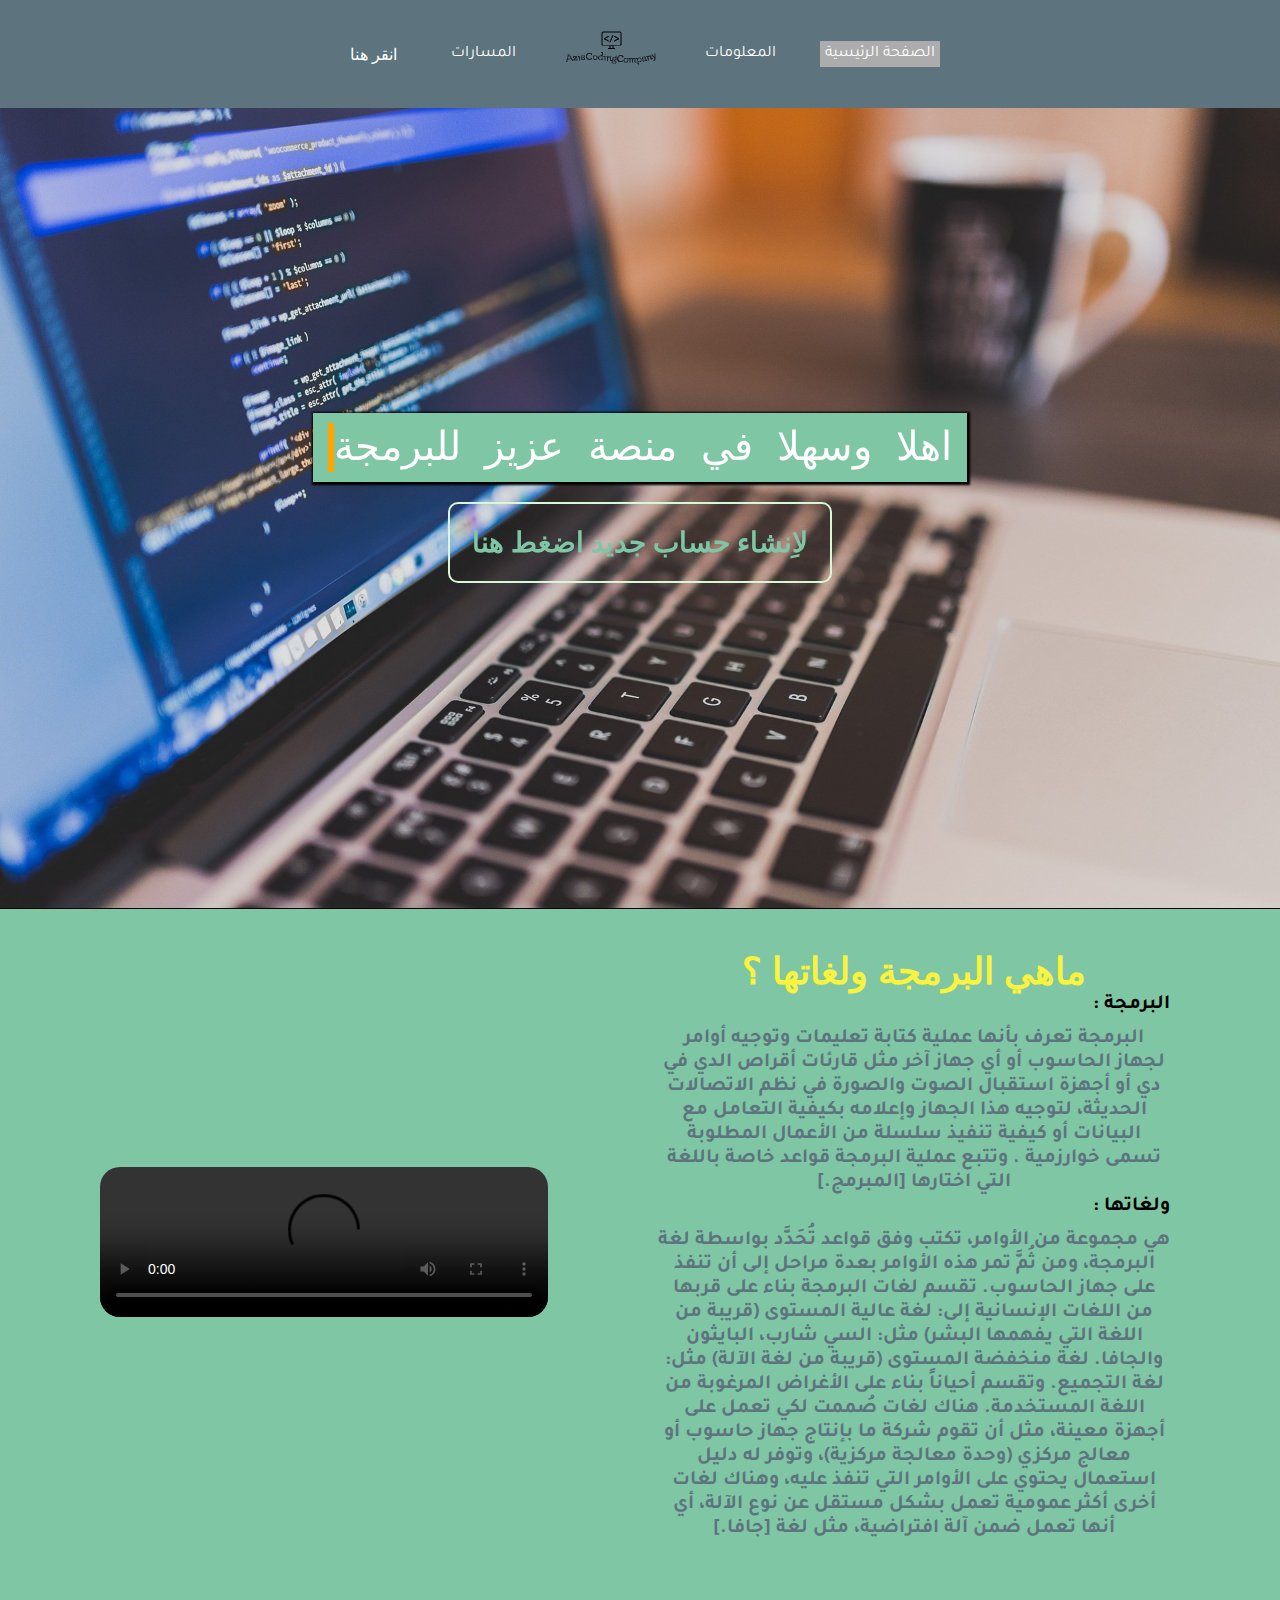
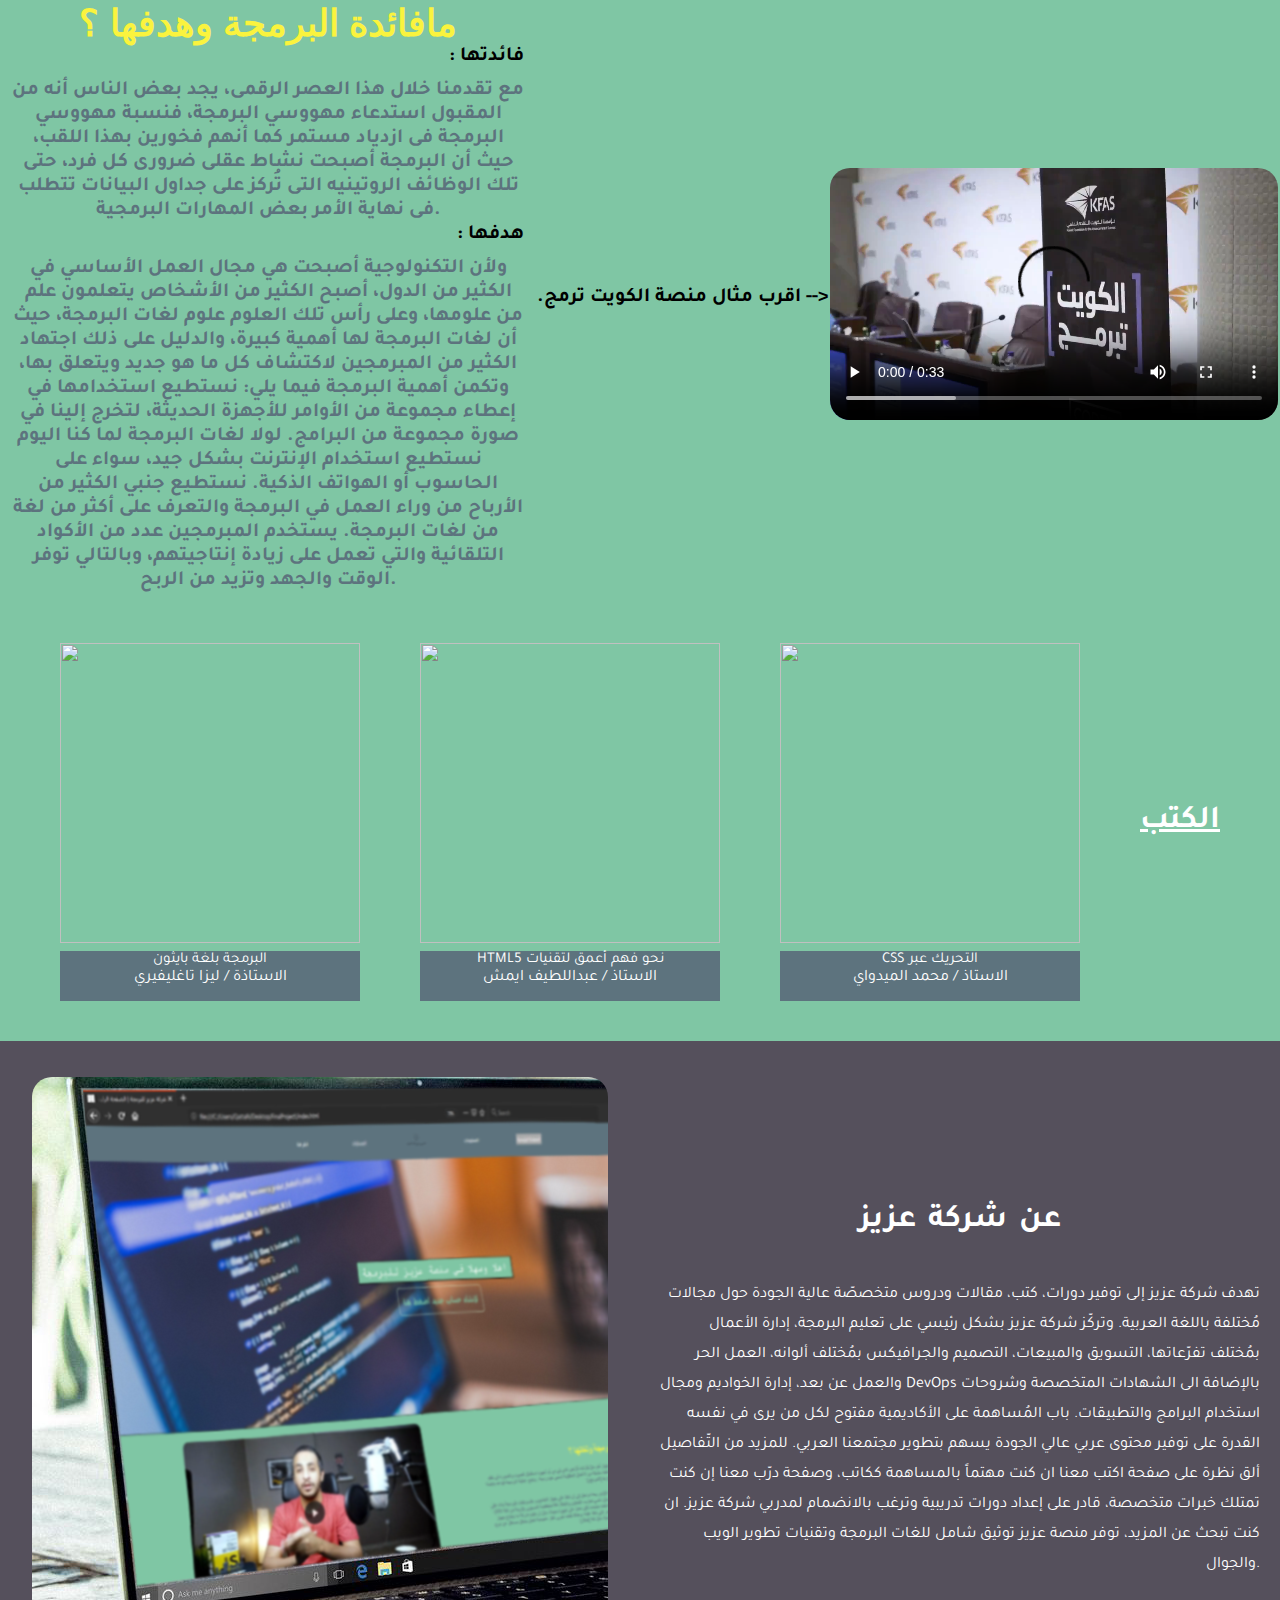
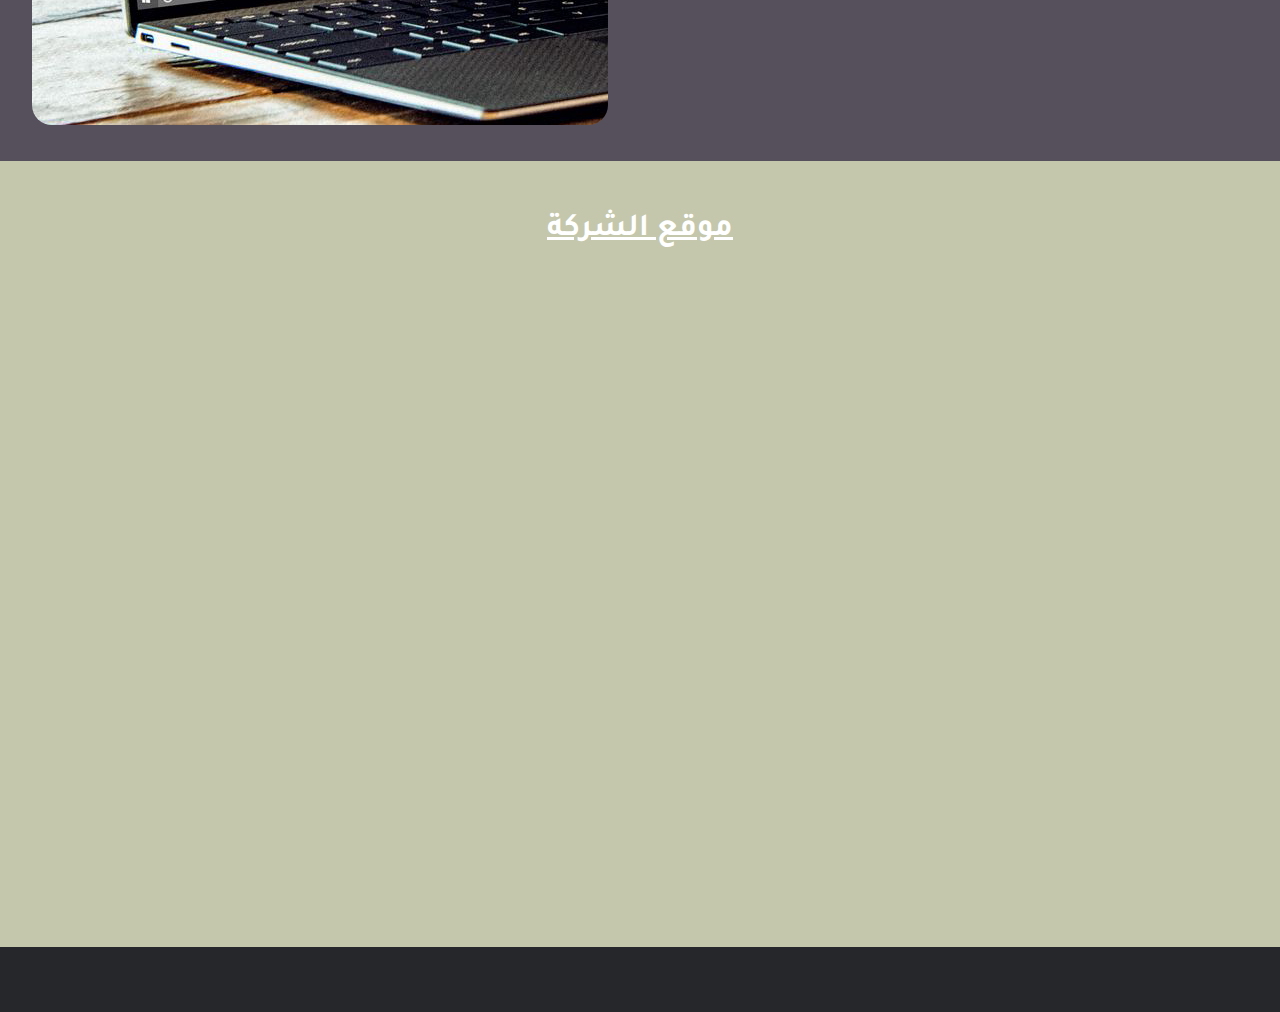
==== index.html @ f636e6cd "Before Final" ====
<!DOCTYPE html>
<html lang="en">
  <head>
    <link
      href="https://fonts.googleapis.com/css2?family=Tajawal:wght@500&display=swap"
      rel="stylesheet"
    />
    <link href="https://unpkg.com/aos@2.3.1/dist/aos.css" rel="stylesheet" />
    <link rel="stylesheet" href="CSS/style.css" />
    <link rel="icon" href="Add-Ons/Screenshot_9.png" />

    <meta charset="UTF-8" />
    <meta name="viewport" content="width=device-width, initial-scale=1.0" />
    <title>شركة عزيز للبرمجة | الصفحة الرئيسية</title>
  </head>
  <body>
    <!-- onload="myFunction()" style="margin: 0;"
    <div id="loader"></div>

    <div style="display: none;" id="myDiv" class="animate-bottom"> -->
    <div class="header">
      <ul>
        <li><a href="index.html" id="Main">الصفحة الرئيسية</a></li>
        <li><a href="index2.html">المعلومات</a></li>
        <li>
          <img
            src="Add-Ons/9ea44d23-1587-4866-b4d6-27db71007677_200x200.png"
            alt=""
          />
        </li>
        <li><a href="index3.html">المسارات</a></li>
        <li>
          <div class="dropdown">
            <button class="dropbtn">انقر هنا</button>
            <div class="dropdown-content">
              <a href="SignIn.html">تسجيل دخول</a>
              <a href="HelpMe.html">المساعدة</a>
            </div>
          </div>
        </li>
      </ul>
    </div>
    <div class="container">
      <div class="background">
        <div data-aos="fade-up" class="Text-One">
          <p style="direction: rtl;">اهلا وسهلا في منصة عزيز للبرمجة</p>
        </div>
        <div data-aos="fade-up">
          <div class="Text-Two">
            <button onclick="window.location.href = 'SignIn.html' ">
              لاِنشاء حساب جديد اضغط هنا
            </button>
          </div>
        </div>
      </div>
      <div class="container-intro">
        <div class="Programing-BackGround">
          <div class="Programming">
            <div class="content-1">
              <h1>ماهي البرمجة ولغاتها ؟</h1>
              <h3>: البرمجة</h3>
              <p>
                البرمجة تعرف بأنها عملية كتابة تعليمات وتوجيه أوامر لجهاز
                الحاسوب أو أي جهاز آخر مثل قارئات أقراص الدي في دي أو أجهزة
                استقبال الصوت والصورة في نظم الاتصالات الحديثة، لتوجيه هذا
                الجهاز وإعلامه بكيفية التعامل مع البيانات أو كيفية تنفيذ سلسلة
                من الأعمال المطلوبة تسمى خوارزمية . وتتبع عملية البرمجة قواعد
                خاصة باللغة التي اختارها [المبرمج.]
              </p>
              <h3>: ولغاتها</h3>
              <p>
                هي مجموعة من الأوامر، تكتب وفق قواعد تُحَدَّد بواسطة لغة
                البرمجة، ومن ثُمَّ تمر هذه الأوامر بعدة مراحل إلى أن تنفذ على
                جهاز الحاسوب. تقسم لغات البرمجة بناء على قربها من اللغات
                الإنسانية إلى: لغة عالية المستوى (قريبة من اللغة التي يفهمها
                البشر) مثل: السي شارب، البايثون والجافا. لغة منخفضة المستوى
                (قريبة من لغة الآلة) مثل: لغة التجميع. وتقسم أحياناً بناء على
                الأغراض المرغوبة من اللغة المستخدمة. هناك لغات صُممت لكي تعمل
                على أجهزة معينة، مثل أن تقوم شركة ما بإنتاج جهاز حاسوب أو معالج
                مركزي (وحدة معالجة مركزية)، وتوفر له دليل استعمال يحتوي على
                الأوامر التي تنفذ عليه، وهناك لغات أخرى أكثر عمومية تعمل بشكل
                مستقل عن نوع الآلة، أي أنها تعمل ضمن آلة افتراضية، مثل لغة
                [جافا.]
              </p>
            </div>
            <div class="video-1">
              <video controls>
                <source src="Videos/Programming.mp4" type="video/mp4" />
              </video>
            </div>
          </div>
          <div class="Programming-benefit">
            <div class="content-1">
              <h1>مافائدة البرمجة وهدفها ؟</h1>
              <h3>: فائدتها</h3>
              <p>
                مع تقدمنا خلال هذا العصر الرقمى، يجد بعض الناس أنه من المقبول
                استدعاء مهووسي البرمجة، فنسبة مهووسي البرمجة فى ازدياد مستمر كما
                أنهم فخورين بهذا اللقب، حيث أن البرمجة أصبحت نشاط عقلى ضرورى كل
                فرد، حتى تلك الوظائف الروتينيه التى تُركز على جداول البيانات
                تتطلب فى نهاية الأمر بعض المهارات البرمجية.
              </p>
              <h3>: هدفها</h3>
              <p>
                ولأن التكنولوجية أصبحت هي مجال العمل الأساسي في الكثير من الدول،
                أصبح الكثير من الأشخاص يتعلمون علم من علومها، وعلى رأس تلك
                العلوم علوم لغات البرمجة، حيث أن لغات البرمجة لها أهمية كبيرة،
                والدليل على ذلك اجتهاد الكثير من المبرمجين لاكتشاف كل ما هو جديد
                ويتعلق بها، وتكمن أهمية البرمجة فيما يلي: نستطيع استخدامها في
                إعطاء مجموعة من الأوامر للأجهزة الحديثة، لتخرج إلينا في صورة
                مجموعة من البرامج. لولا لغات البرمجة لما كنا اليوم نستطيع
                استخدام الإنترنت بشكل جيد، سواء على الحاسوب أو الهواتف الذكية.
                نستطيع جنبي الكثير من الأرباح من وراء العمل في البرمجة والتعرف
                على أكثر من لغة من لغات البرمجة. يستخدم المبرمجين عدد من الأكواد
                التلقائية والتي تعمل على زيادة إنتاجيتهم، وبالتالي توفر الوقت
                والجهد وتزيد من الربح.
              </p>
            </div>
            <div class="Example-1">
              <h1>.اقرب مثال منصة الكويت ترمج --></h1>
            </div>
            <div class="video-1">
              <video controls>
                <source src="Videos/ForWhat.mp4" type="video/mp4" />
              </video>
            </div>
          </div>
        </div>

        <div class="books">
          <div
            style="
              background-color: #7fc6a4;
              text-align: center;
              align-self: center;
            "
          >
            <h1 style="text-decoration: underline; color: #fff;">
              الكتب
            </h1>
          </div>
          <a href="PDF'S/CSS-Animation-Arabic.pdf" target="_blank">
            <!--First Book-->
            <div class="Book-1">
              <img
                src="https://academy.hsoub.com/uploads/pages_media/5_css3.png"
                alt=""
              />
              <div class="Text-box-book">
                <p class="headerbox">CSS التحريك عبر</p>
                <p>
                  الاستاذ / محمد الميدواي
                </p>
              </div>
            </div>
          </a>
          <!--First Book-->
          <!--Second Book-->
          <a href="PDF'S/Dive-Into-HTML5-Arabic-1.0.0.pdf" target="_blank">
            <div class="Book-2">
              <img
                src="https://academy.hsoub.com/uploads/pages_media/5_html5.png"
                alt=""
              />
              <div class="Text-box-book">
                <p class="headerbox">HTML5 نحو فهم أعمق لتقنيات</p>
                <p>الاستاذ / عبداللطيف ايمش</p>
              </div>
            </div>
          </a>
          <!--Second Book-->
          <!--Third Book-->
          <a href="PDF'S/code-in-python-3-ar-v1.0.0.pdf" target="_blank">
            <div class="Book-3">
              <img
                src="https://academy.hsoub.com/uploads/pages_media/5_python.png"
                alt=""
              />
              <div class="Text-box-book">
                <p class="headerbox">البرمجة بلغة بايثون</p>
                <p>الاستاذة / ليزا تاغليفيري</p>
              </div>
            </div>
          </a>
          <!--Third Book-->
        </div>

        <div class="AboutUs">
          <div class="outsideLogoimp">
            <div class="logo-Imp"></div>
          </div>
          <div class="contentsImp">
            <h1>عن شركة عزيز</h1>
            <p>
              تهدف شركة عزيز إلى توفير دورات، كتب، مقالات ودروس متخصصّة عالية
              الجودة حول مجالات مُختلفة باللغة العربية. وتركّز شركة عزيز بشكل
              رئيسي على تعليم البرمجة، إدارة الأعمال بمُختلف تفرّعاتها، التسويق
              والمبيعات، التصميم والجرافيكس بمُختلف ألوانه، العمل الحر والعمل عن
              بعد، إدارة الخواديم ومجال DevOps بالإضافة الى الشهادات المتخصصة
              وشروحات استخدام البرامج والتطبيقات. باب المُساهمة على الأكاديمية
              مفتوح لكل من يرى في نفسه القدرة على توفير محتوى عربي عالي الجودة
              يسهم بتطوير مجتمعنا العربي. للمزيد من التّفاصيل ألق نظرة على صفحة
              اكتب معنا ان كنت مهتماً بالمساهمة ككاتب، وصفحة درّب معنا إن كنت
              تمتلك خبرات متخصصة، قادر على إعداد دورات تدريبية وترغب بالانضمام
              لمدربي شركة عزيز. ان كنت تبحث عن المزيد، توفر منصة عزيز توثيق شامل
              للغات البرمجة وتقنيات تطوير الويب والجوال.
            </p>
          </div>
        </div>
        <div class="Little">
          <div class="FinalHeader">
            <h1>موقع الشركة</h1>
            <div class="FinalPara">
              <p>
                <iframe
                  src="https://www.google.com/maps/embed?pb=!1m18!1m12!1m3!1d111277.4397916573!2d47.906827799999995!3d29.357989399999997!2m3!1f0!2f0!3f0!3m2!1i1024!2i768!4f13.1!3m3!1m2!1s0x3fcf8f9c00297b37%3A0x14a7b24de6647d98!2sCODED!5e0!3m2!1sen!2skw!4v1595157235717!5m2!1sen!2skw"
                  width="600"
                  height="450"
                  frameborder="0"
                  style="border: 0;"
                  allowfullscreen=""
                  aria-hidden="false"
                  tabindex="0"
                ></iframe>
              </p>
            </div>
          </div>
        </div>
      </div>
    </div>

    <!-- Site footer -->
    <footer class="site-footer"></footer>
    <!-- </div>
    <script src="JS/script.js"></script> -->
    <script src="https://unpkg.com/aos@2.3.1/dist/aos.js"></script>
    <script>
      AOS.init();
    </script>
  </body>
</html>
---- CSS/style.css ----
* {
  margin: 0;
  padding: 0;
}
:root {
  --background-color--: #55505c;
  --main-color--: #5d737e;
  --text-color--: #ffffff;
  --Yellow--: #faf33e;
  --Eton--: #7fc6a4;
  --Nyanza: #d6f8d6;
}
body {
  background-color: var(--background-color--);
  font-family: "Tajawal", sans-serif;
}
/* Start Of Navbar */
.header {
  width: 100%;
  height: 20%;
  background-color: var(--main-color--);
  display: flex;
  justify-content: center;
}
.header ul {
  width: 50%;
  height: 100%;
  display: flex;
  justify-content: space-around;
  align-items: center;
  flex-direction: row-reverse;
}
.header li {
  list-style: none;
  /* padding: 17px; */
}
.header li a {
  color: var(--text-color--);
  text-decoration: none;
  padding: 5px;
}
#Main,
#info,
#Courses,
#Accounts,
#HelpMe,
#SignIn {
  background-color: #acacac;
}
.header li img {
  height: 100px;
}
/* Style The Dropdown Button */
.dropbtn {
  outline: none;
  color: var(--text-color--);
  padding: 10px;
  font-size: 16px;
  border: none;
  cursor: pointer;
  background: none;
}

/* The container <div> - needed to position the dropdown content */
.dropdown {
  position: relative;
  display: inline-block;
}

/* Dropdown Content (Hidden by Default) */
.dropdown-content {
  display: none;
  position: absolute;
  background-color: var(--main-color--);
  min-width: 160px;
  box-shadow: 0px 8px 16px 0px rgba(0, 0, 0, 0.2);
  z-index: 1;
}

/* Links inside the dropdown */
.dropdown-content a {
  color: black;
  padding: 12px 16px;
  text-decoration: none;
  display: block;
  text-align: right;
}

/* Change color of dropdown links on hover */
.dropdown-content a:hover {
  background-color: var(--Eton--);
}

/* Show the dropdown menu on hover */
.dropdown:hover .dropdown-content {
  display: block;
}

/* End Of Navbar */

/* Start Of body */
/* .container {
  width: 100%;
} */
.background {
  width: 100%;
  height: 800px;
  background: url("145364.jpg") no-repeat;
  background-size: cover;
  /*Flex*/
  display: flex;
  flex-direction: column;
  justify-content: center;
  align-items: center;
}
@keyframes mybackground {
  0% {
    opacity: 1;
  }
  50% {
    opacity: 0.5;
  }
  60% {
    opacity: 0.7;
  }
  100% {
    opacity: 1;
  }
}
.background {
  animation-name: mybackground;
  animation-duration: 1s; /* or: Xms */
  animation-direction: normal; /* or: normal */
  animation-timing-function: ease-in; /* or: ease, ease-in, ease-in-out, linear, cubic-bezier(x1, y1, x2, y2) */
}
.Text-One {
  padding: 10px 15px;
  box-shadow: 1px 1px 2px 2px;
  background-color: var(--Eton--);
}
.Text-One p {
  color: var(--Yellow--);
  font-size: 40px;
}
.Text-Two {
  margin: 20px auto;
}
.Text-Two button {
  padding: 22px;
  background: none;
  border: 2px solid var(--Nyanza);
  border-radius: 10px;
  outline: none;
  color: var(--Eton--);
  font-weight: bold;
  font-size: 28px;
  font-family: cursive;
}
.Text-Two button:hover {
  background-color: #ffffff;
}
.Text-Two button:active {
  background: none;
}
/* End Of body */
/* Start of introduction*/
.container-intro {
  border-top: 0.5px solid black;
}
.Programing-BackGround {
  background-color: var(--Eton--);
}
/* ماهي البرمجة ؟ */
.Programming {
  width: 100%;
  padding: 31px 0px;
  display: flex;
  flex-flow: row-reverse wrap;
  justify-content: space-evenly;
  align-items: center;
}
.content-1 {
  width: 40%;
  height: 100%;
  text-align: center;
  padding: 10px;
}
.content-1 h3 {
  text-align: right;
  font-size: 20px;
}
.content-1 h1 {
  color: var(--Yellow--);
  font-size: 37px;
  font-family: "Cairo", sans-serif;
}
.content-1 p {
  margin-top: 10px;
  color: var(--main-color--);
  font-size: 20px;
  font-weight: bold;
}
.video-1 {
  width: 35%;
  height: 100%;
}
.video-1 video {
  border-radius: 20px;
  outline: none;
  width: 100%;
  height: 100%;
}
.Programming-benefit {
  margin-top: 10px;
  width: 100%;
  display: flex;
  flex-wrap: wrap;
  justify-content: space-evenly;
  align-items: center;
}
.Example-1 h1 {
  font-size: 20px;
}
/* End of introduction*/
#loader {
  position: absolute;
  left: 50%;
  top: 50%;
  z-index: 1;
  width: 150px;
  height: 150px;
  margin: -75px 0 0 -75px;
  border: 16px solid #f3f3f3;
  border-radius: 50%;
  border-top: 16px solid #3498db;
  width: 120px;
  height: 120px;
  -webkit-animation: spin 2s linear infinite;
  animation: spin 2s linear infinite;
}

@-webkit-keyframes spin {
  0% {
    -webkit-transform: rotate(0deg);
  }
  100% {
    -webkit-transform: rotate(360deg);
  }
}

@keyframes spin {
  0% {
    transform: rotate(0deg);
  }
  100% {
    transform: rotate(360deg);
  }
}

/* Add animation to "page content" */
.animate-bottom {
  position: relative;
  -webkit-animation-name: animatebottom;
  -webkit-animation-duration: 1s;
  animation-name: animatebottom;
  animation-duration: 1s;
}

@-webkit-keyframes animatebottom {
  from {
    bottom: -100px;
    opacity: 0;
  }
  to {
    bottom: 0px;
    opacity: 1;
  }
}

@keyframes animatebottom {
  from {
    bottom: -100px;
    opacity: 0;
  }
  to {
    bottom: 0;
    opacity: 1;
  }
}

#myDiv {
  display: none;
  text-align: center;
}

/* DEMO-SPECIFIC STYLES */
.Text-One p {
  color: #fff;
  font-family: monospace;
  overflow: hidden; /* Ensures the content is not revealed until the animation */
  border-left: 0.15em solid orange; /* The typwriter cursor */
  white-space: nowrap; /* Keeps the content on a single line */
  margin: 0 auto; /* Gives that scrolling effect as the typing happens */
  animation: typing 3.5s steps(30, end), blink-caret 0.5s step-end infinite;
}

/* The typing effect */
@keyframes typing {
  from {
    width: 0;
  }
  to {
    width: 100%;
  }
}

/* The typewriter cursor effect */
@keyframes blink-caret {
  from,
  to {
    border-color: transparent;
  }
  50% {
    border-color: orange;
  }
}

.books {
  padding-top: 40px;
  padding-bottom: 40px;
  background-color: var(--Eton--);
  width: 100%;
  display: flex;
  flex-direction: row-reverse;
  justify-content: space-evenly;
}

.books img {
  width: 300px;
  height: 300px;
}
.books a {
  text-decoration: none;
  color: var(--text-color--);
}
.Book-1,
.Book-2,
.Book-3 {
  transition: all 0.3s ease-in;
}
.Book-1:hover,
.Book-2:hover,
.Book-3:hover {
  transform: scale(1.1);
  opacity: 0.5;
}
.Book-1:active,
.Book-2:active,
.Book-3:active {
  opacity: 1;
}
.Text-box-book {
  background-color: var(--main-color--);
  width: 100%;
  height: 50px;
  text-align: center;
}
.Text-box-book .headerbox {
  font-size: 15px;
}
.AboutUs {
  /* linear-gradient(var(--Nyanza), var(--Eton--)); */

  width: 100%;
  height: 80vh;
  text-align: center;
  display: flex;
  justify-content: space-between;
  overflow: auto;
  color: #fff;
}
.contentsImp {
  margin-top: 20px;
  width: 50%;
  align-self: center;
}
.contentsImp h1 {
  word-spacing: 4px;
  letter-spacing: 3px;
}
.contentsImp p {
  margin: 40px 20px;
  text-align: right;

  line-height: 30px;
}
.outsideLogoimp {
  width: 50%;
  display: flex;
  justify-content: center;
  align-items: center;
}
.logo-Imp {
  height: 90%;
  width: 90%;
  background-repeat: no-repeat;
  background-position: left;
  background-image: url("MyProfessional.png");
  border-radius: 20px;
}
.Little {
  width: 100%;
  text-align: center;
  background-color: #c4c7ab;
  display: flex;
  flex-direction: column;
  padding-bottom: 40px;
}
.FinalHeader h1 {
  margin-top: 50px;
  color: rgb(255, 255, 255);
  text-decoration: underline;
}
.FinalHeader iframe {
  margin-top: 50px;
  width: 800px;
  height: 600px;
}

.site-footer {
  background-color: #26272b;
  padding: 45px 0 20px;
  font-size: 15px;
  line-height: 24px;
  color: #737373;
}
.site-footer hr {
  border-top-color: #bbb;
  opacity: 0.5;
}
.site-footer hr.small {
  margin: 20px 0;
}
.site-footer h6 {
  color: #fff;
  font-size: 16px;
  text-transform: uppercase;
  margin-top: 5px;
  letter-spacing: 2px;
}
.site-footer a {
  color: #737373;
}
.site-footer a:hover {
  color: #3366cc;
  text-decoration: none;
}
.footer-links {
  padding-left: 0;
  list-style: none;
}
.footer-links li {
  display: block;
}
.footer-links a {
  color: #737373;
}
.footer-links a:active,
.footer-links a:focus,
.footer-links a:hover {
  color: #3366cc;
  text-decoration: none;
}
.footer-links.inline li {
  display: inline-block;
}
.site-footer .social-icons {
  text-align: right;
}
.site-footer .social-icons a {
  width: 40px;
  height: 40px;
  line-height: 40px;
  margin-left: 6px;
  margin-right: 0;
  border-radius: 100%;
  background-color: #33353d;
}
.copyright-text {
  margin: 0;
}
@media (max-width: 991px) {
  .site-footer [class^="col-"] {
    margin-bottom: 30px;
  }
}
@media (max-width: 767px) {
  .site-footer {
    padding-bottom: 0;
  }
  .site-footer .copyright-text,
  .site-footer .social-icons {
    text-align: center;
  }
}
.social-icons {
  padding-left: 0;
  margin-bottom: 0;
  list-style: none;
}
.social-icons li {
  display: inline-block;
  margin-bottom: 4px;
}
.social-icons li.title {
  margin-right: 15px;
  text-transform: uppercase;
  color: #96a2b2;
  font-weight: 700;
  font-size: 13px;
}
.social-icons a {
  background-color: #eceeef;
  color: #818a91;
  font-size: 16px;
  display: inline-block;
  line-height: 44px;
  width: 44px;
  height: 44px;
  text-align: center;
  margin-right: 8px;
  border-radius: 100%;
  -webkit-transition: all 0.2s linear;
  -o-transition: all 0.2s linear;
  transition: all 0.2s linear;
}
.social-icons a:active,
.social-icons a:focus,
.social-icons a:hover {
  color: #fff;
  background-color: #29aafe;
}
.social-icons.size-sm a {
  line-height: 34px;
  height: 34px;
  width: 34px;
  font-size: 14px;
}
.social-icons a.facebook:hover {
  background-color: #3b5998;
}
.social-icons a.twitter:hover {
  background-color: #00aced;
}
.social-icons a.linkedin:hover {
  background-color: #007bb6;
}
.social-icons a.dribbble:hover {
  background-color: #ea4c89;
}
@media (max-width: 767px) {
  .social-icons li.title {
    display: block;
    margin-right: 0;
    font-weight: 600;
  }
}
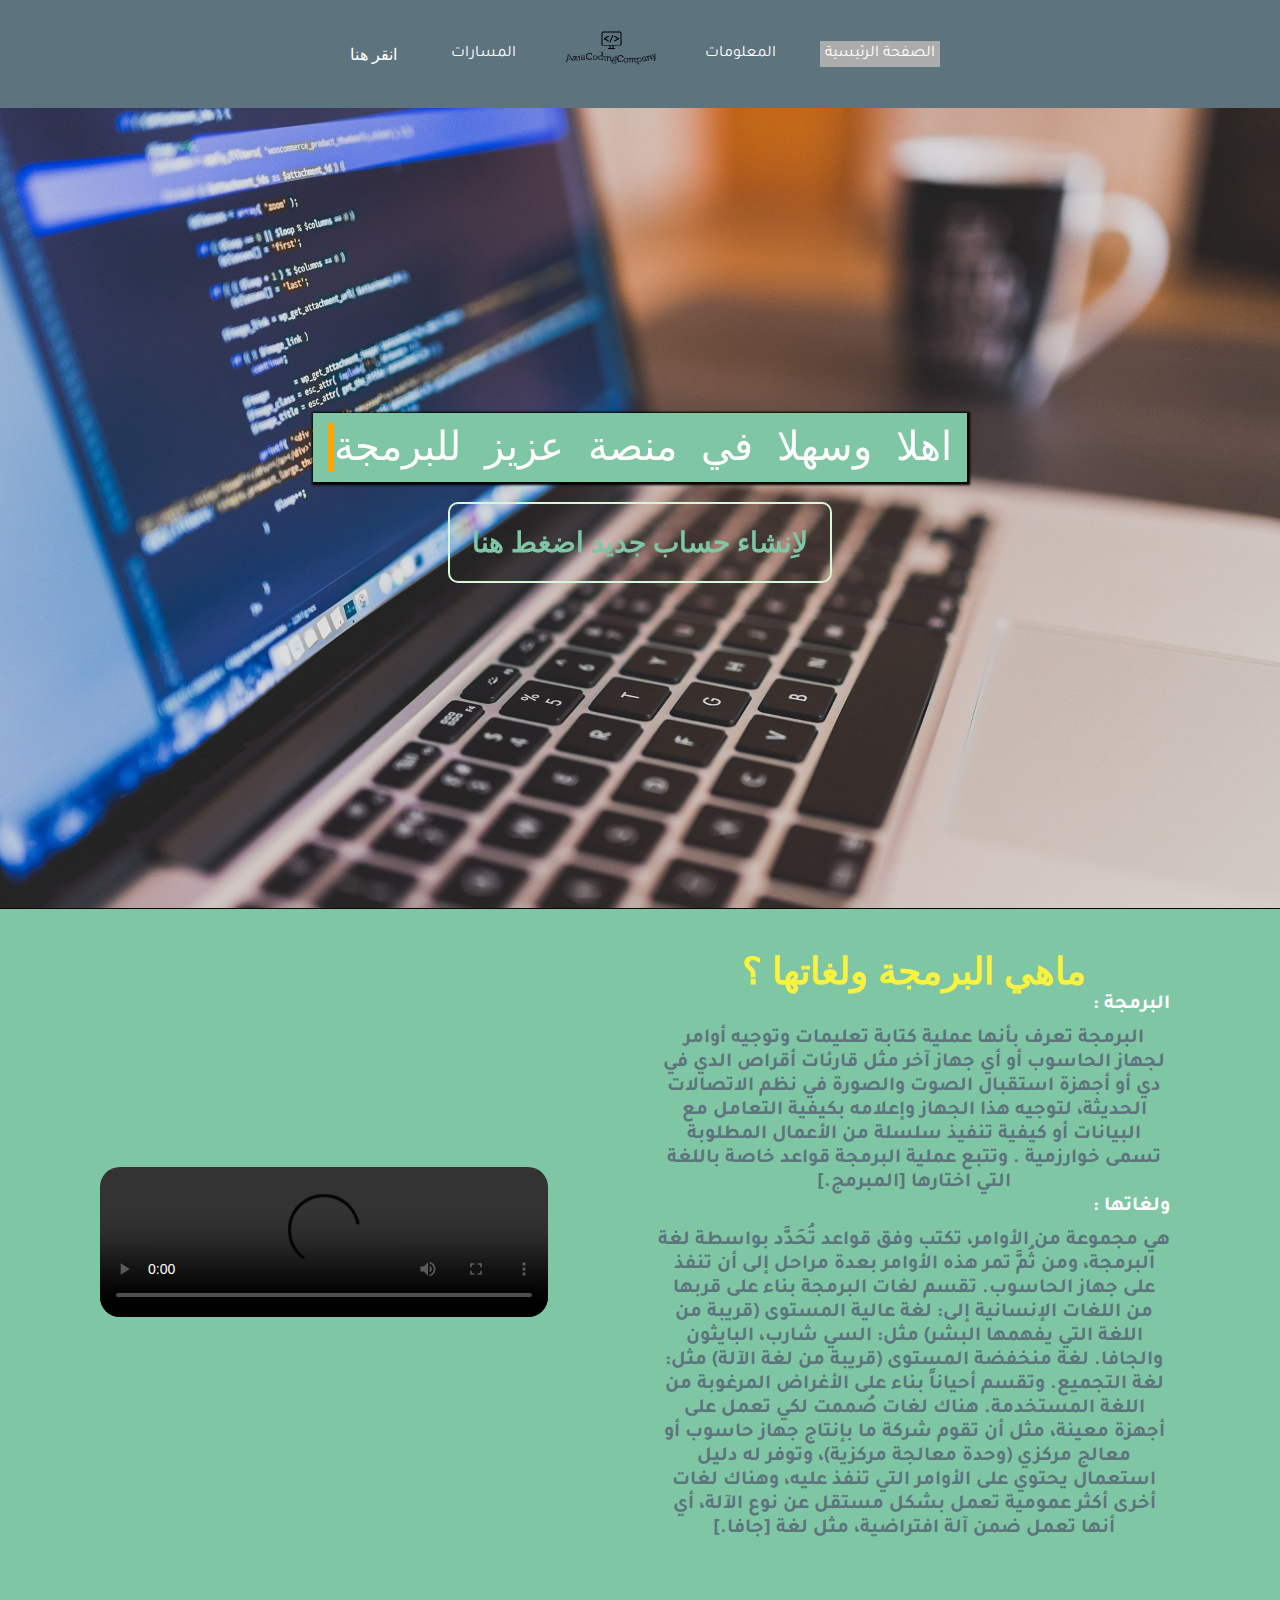
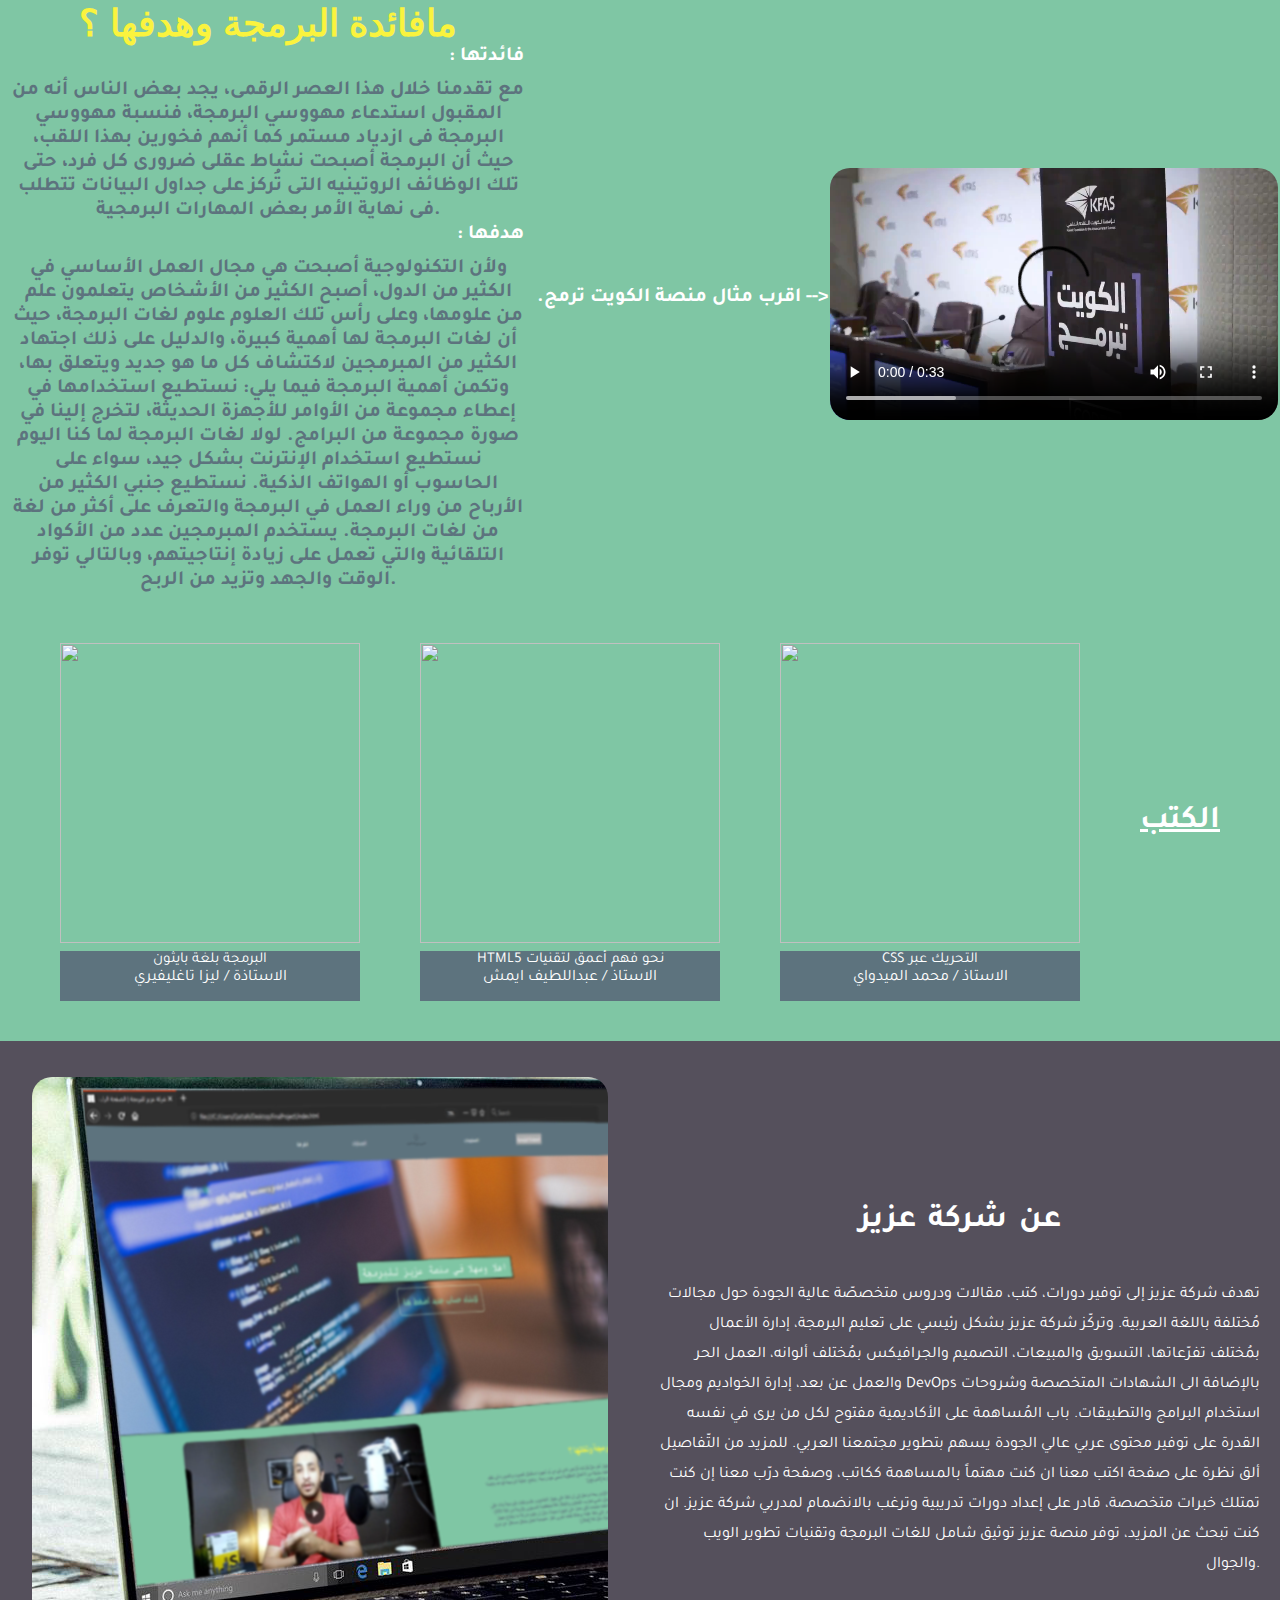
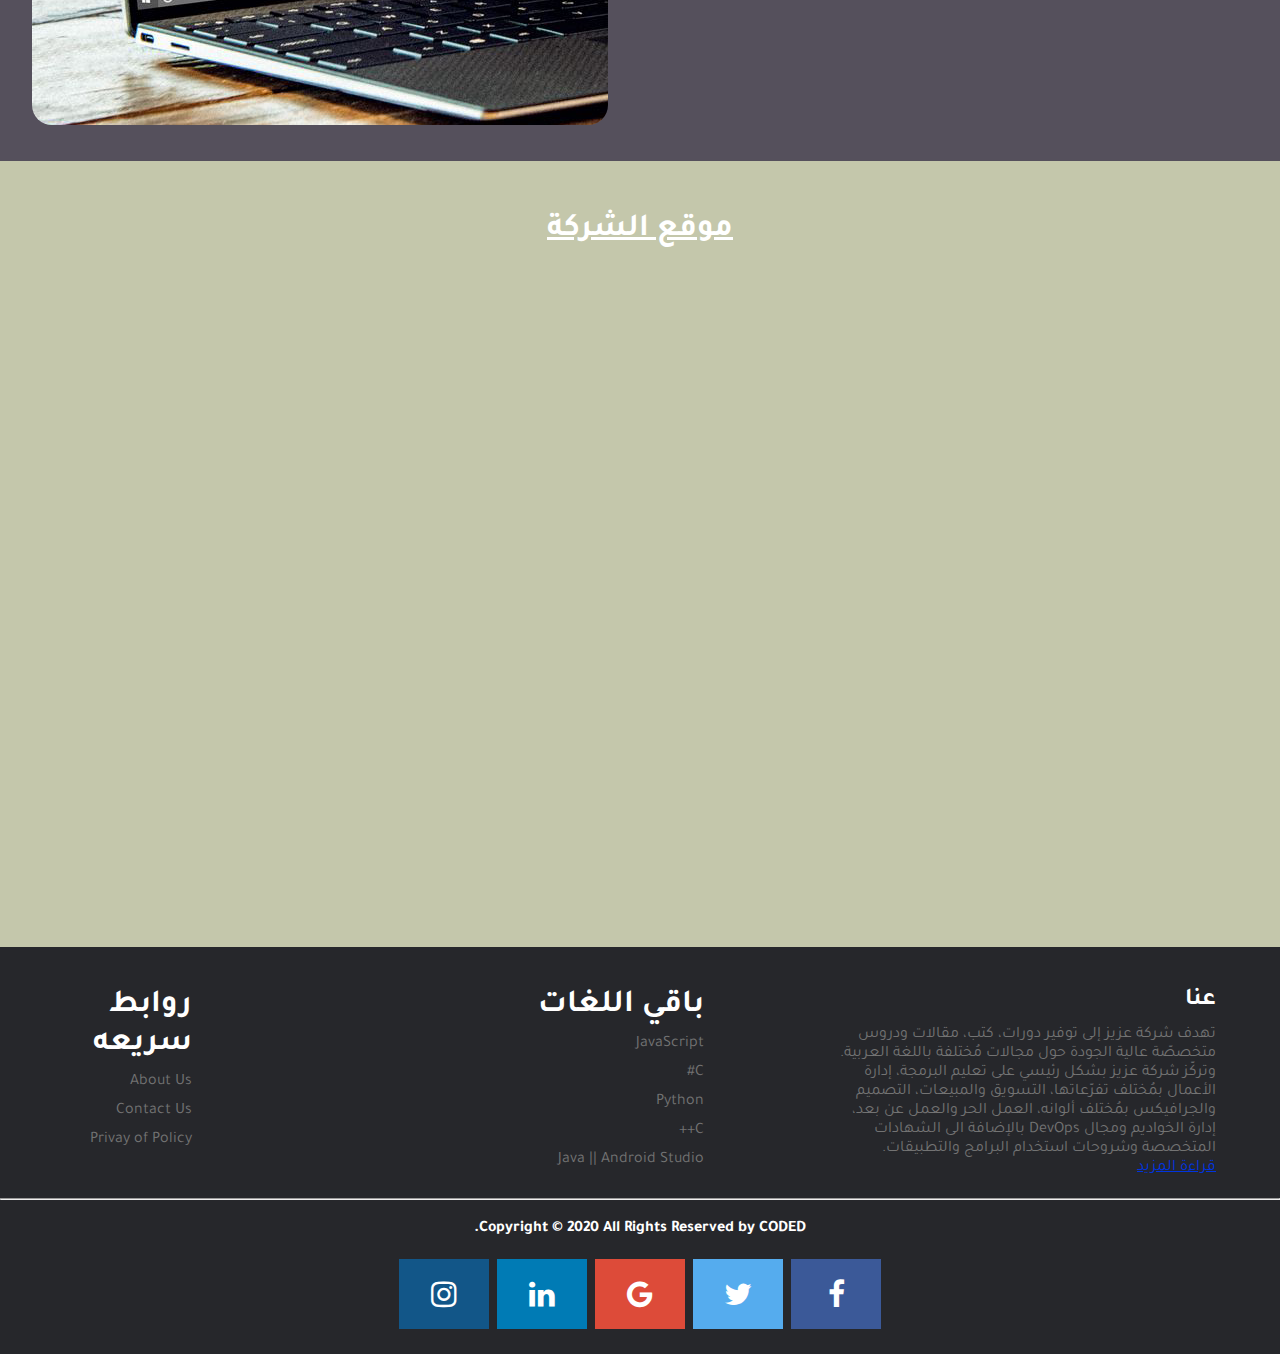
==== commit baa39757: "Done!" ====
--- a/index.html
+++ b/index.html
@@ -4,6 +4,10 @@
     <link
       href="https://fonts.googleapis.com/css2?family=Tajawal:wght@500&display=swap"
       rel="stylesheet"
+    />
+    <link
+      rel="stylesheet"
+      href="https://cdnjs.cloudflare.com/ajax/libs/font-awesome/4.7.0/css/font-awesome.min.css"
     />
     <link href="https://unpkg.com/aos@2.3.1/dist/aos.css" rel="stylesheet" />
     <link rel="stylesheet" href="CSS/style.css" />
@@ -189,7 +193,7 @@
           <div class="outsideLogoimp">
             <div class="logo-Imp"></div>
           </div>
-          <div class="contentsImp">
+          <div class="contentsImp" id="Abouttt">
             <h1>عن شركة عزيز</h1>
             <p>
               تهدف شركة عزيز إلى توفير دورات، كتب، مقالات ودروس متخصصّة عالية
@@ -227,10 +231,63 @@
           </div>
         </div>
       </div>
+      <footer>
+        <div class="cm1">
+          <div class="First">
+            <ul>
+              <li><h2>عنا</h2></li>
+              <li>
+                <p>
+                  تهدف شركة عزيز إلى توفير دورات، كتب، مقالات ودروس متخصصّة
+                  عالية الجودة حول مجالات مُختلفة باللغة العربية. وتركّز شركة
+                  عزيز بشكل رئيسي على تعليم البرمجة، إدارة الأعمال بمُختلف
+                  تفرّعاتها، التسويق والمبيعات، التصميم والجرافيكس بمُختلف
+                  ألوانه، العمل الحر والعمل عن بعد، إدارة الخواديم ومجال DevOps
+                  بالإضافة الى الشهادات المتخصصة وشروحات استخدام البرامج
+                  والتطبيقات.
+                  <br />
+                  <a href="#Abouttt" id="Moree">قراءة المزيد</a>
+                </p>
+              </li>
+            </ul>
+          </div>
+          <div class="Second">
+            <ul>
+              <li><h1>باقي اللغات</h1></li>
+              <li><a href="#">JavaScript</a></li>
+              <li><a href="#">C#</a></li>
+              <li><a href="#">Python</a></li>
+              <li><a href="#">C++</a></li>
+              <li><a href="#">Java || Android Studio</a></li>
+            </ul>
+          </div>
+          <div class="lastthing">
+            <ul>
+              <li><h1>روابط سريعه</h1></li>
+              <li><a href="#">About Us</a></li>
+              <li><a href="#">Contact Us</a></li>
+              <li><a href="#">Privay of Policy</a></li>
+            </ul>
+          </div>
+        </div>
+        <hr style="color: #737373; margin-top: 20px;" />
+        <div class="ENd">
+          <div class="Inside-End">
+            <div class="Inside2-End">
+              <h2>Copyright © 2020 All Rights Reserved by CODED.</h2>
+            </div>
+            <a href="#" class="fa fa-facebook tt"></a>
+            <a href="#" class="fa fa-twitter tt"></a>
+            <a href="#" class="fa fa-google tt"></a>
+            <a href="#" class="fa fa-linkedin tt"></a>
+            <a href="#" class="fa fa-instagram tt"></a>
+          </div>
+        </div>
+      </footer>
     </div>
 
     <!-- Site footer -->
-    <footer class="site-footer"></footer>
+
     <!-- </div>
     <script src="JS/script.js"></script> -->
     <script src="https://unpkg.com/aos@2.3.1/dist/aos.js"></script>
--- a/CSS/style.css
+++ b/CSS/style.css
@@ -38,6 +38,7 @@
   color: var(--text-color--);
   text-decoration: none;
   padding: 5px;
+  font-size: 16px;
 }
 #Main,
 #info,
@@ -426,142 +427,113 @@
   width: 800px;
   height: 600px;
 }
-
-.site-footer {
+footer {
   background-color: #26272b;
-  padding: 45px 0 20px;
-  font-size: 15px;
-  line-height: 24px;
+  display: flex;
+  flex-direction: column;
+  direction: rtl;
+  justify-content: space-around;
+  padding-bottom: 20px;
+}
+.cm1 {
+  display: flex;
+  justify-content: space-around;
+}
+.First,
+.Second,
+.lastthing {
+  margin-top: 20px;
+}
+.First p {
   color: #737373;
 }
-.site-footer hr {
-  border-top-color: #bbb;
-  opacity: 0.5;
-}
-.site-footer hr.small {
-  margin: 20px 0;
-}
-.site-footer h6 {
+.First #Moree {
+  color: #0034e0;
+  text-decoration: underline;
+}
+.First #Moree:hover {
   color: #fff;
+  text-decoration: none;
+}
+.First {
+  width: 30%;
+}
+.Second {
+  width: 30%;
+}
+.lastthing {
+  width: 10%;
+}
+footer h2,
+h3,
+h1 {
+  color: #fff;
+}
+footer ul {
+  margin-top: 20px;
+}
+footer li {
+  list-style: none;
+  margin-top: 10px;
+}
+footer li a {
+  text-decoration: none;
+  color: #737373;
+}
+footer li a:hover {
+  color: #fff;
+}
+footer .ENd {
+  display: flex;
+  justify-content: center;
+  align-items: center;
+}
+.Inside2-End {
+  margin-top: 20px;
+  display: flex;
+  flex-direction: column;
+  justify-content: center;
+  align-items: center;
+}
+.Inside-End a {
+  margin-top: 20px;
+}
+
+footer .ENd h2 {
   font-size: 16px;
-  text-transform: uppercase;
-  margin-top: 5px;
-  letter-spacing: 2px;
-}
-.site-footer a {
-  color: #737373;
-}
-.site-footer a:hover {
-  color: #3366cc;
+}
+/* Social Media*/
+.tt {
+  padding: 20px;
+  font-size: 30px;
+  width: 50px;
+  text-align: center;
   text-decoration: none;
-}
-.footer-links {
-  padding-left: 0;
-  list-style: none;
-}
-.footer-links li {
-  display: block;
-}
-.footer-links a {
-  color: #737373;
-}
-.footer-links a:active,
-.footer-links a:focus,
-.footer-links a:hover {
-  color: #3366cc;
-  text-decoration: none;
-}
-.footer-links.inline li {
-  display: inline-block;
-}
-.site-footer .social-icons {
-  text-align: right;
-}
-.site-footer .social-icons a {
-  width: 40px;
-  height: 40px;
-  line-height: 40px;
-  margin-left: 6px;
-  margin-right: 0;
-  border-radius: 100%;
-  background-color: #33353d;
-}
-.copyright-text {
-  margin: 0;
-}
-@media (max-width: 991px) {
-  .site-footer [class^="col-"] {
-    margin-bottom: 30px;
-  }
-}
-@media (max-width: 767px) {
-  .site-footer {
-    padding-bottom: 0;
-  }
-  .site-footer .copyright-text,
-  .site-footer .social-icons {
-    text-align: center;
-  }
-}
-.social-icons {
-  padding-left: 0;
-  margin-bottom: 0;
-  list-style: none;
-}
-.social-icons li {
-  display: inline-block;
-  margin-bottom: 4px;
-}
-.social-icons li.title {
-  margin-right: 15px;
-  text-transform: uppercase;
-  color: #96a2b2;
-  font-weight: 700;
-  font-size: 13px;
-}
-.social-icons a {
-  background-color: #eceeef;
-  color: #818a91;
-  font-size: 16px;
-  display: inline-block;
-  line-height: 44px;
-  width: 44px;
-  height: 44px;
-  text-align: center;
-  margin-right: 8px;
-  border-radius: 100%;
-  -webkit-transition: all 0.2s linear;
-  -o-transition: all 0.2s linear;
-  transition: all 0.2s linear;
-}
-.social-icons a:active,
-.social-icons a:focus,
-.social-icons a:hover {
-  color: #fff;
-  background-color: #29aafe;
-}
-.social-icons.size-sm a {
-  line-height: 34px;
-  height: 34px;
-  width: 34px;
-  font-size: 14px;
-}
-.social-icons a.facebook:hover {
-  background-color: #3b5998;
-}
-.social-icons a.twitter:hover {
-  background-color: #00aced;
-}
-.social-icons a.linkedin:hover {
-  background-color: #007bb6;
-}
-.social-icons a.dribbble:hover {
-  background-color: #ea4c89;
-}
-@media (max-width: 767px) {
-  .social-icons li.title {
-    display: block;
-    margin-right: 0;
-    font-weight: 600;
-  }
-}
+  margin: 5px 2px;
+}
+.fa:hover {
+  opacity: 0.7;
+}
+.fa-instagram {
+  background: #125688;
+  color: white;
+}
+.fa-facebook {
+  background: #3b5998;
+  color: white;
+}
+
+.fa-twitter {
+  background: #55acee;
+  color: white;
+}
+
+.fa-google {
+  background: #dd4b39;
+  color: white;
+}
+
+.fa-linkedin {
+  background: #007bb5;
+  color: white;
+}
